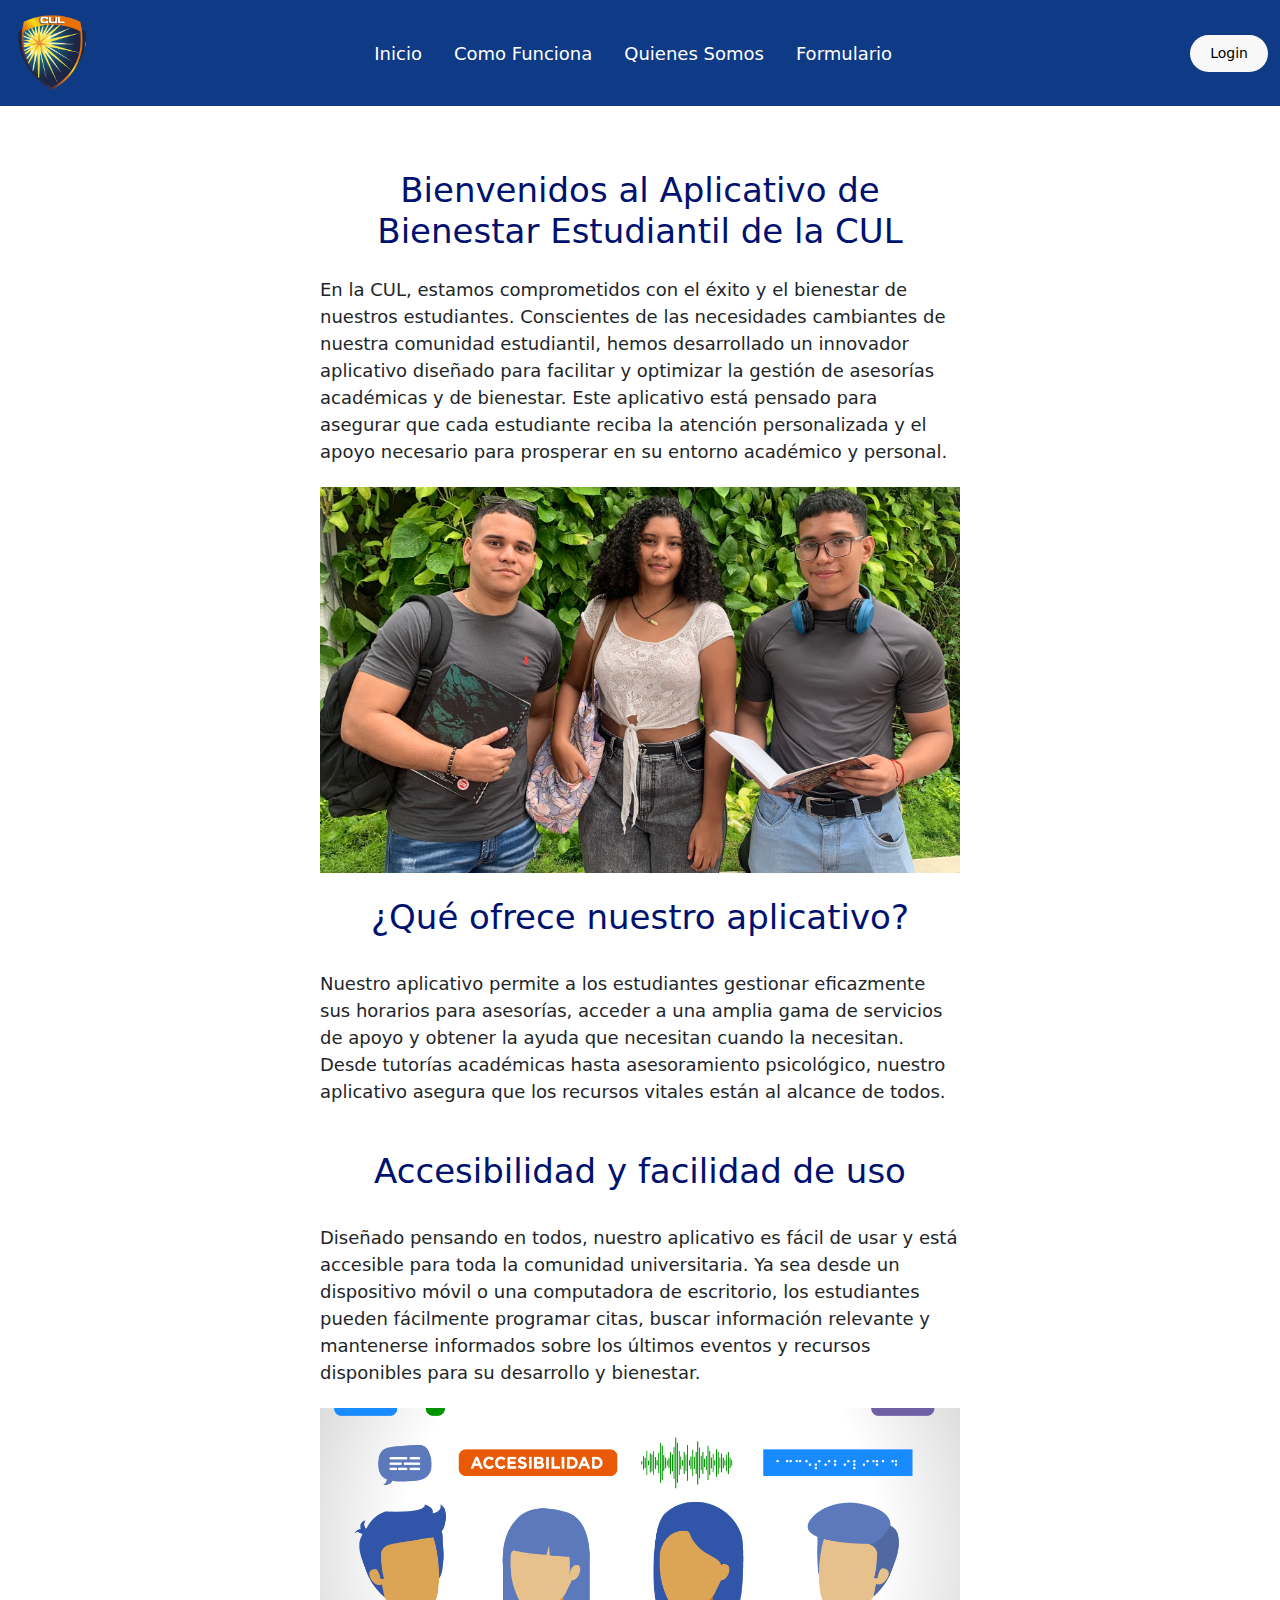
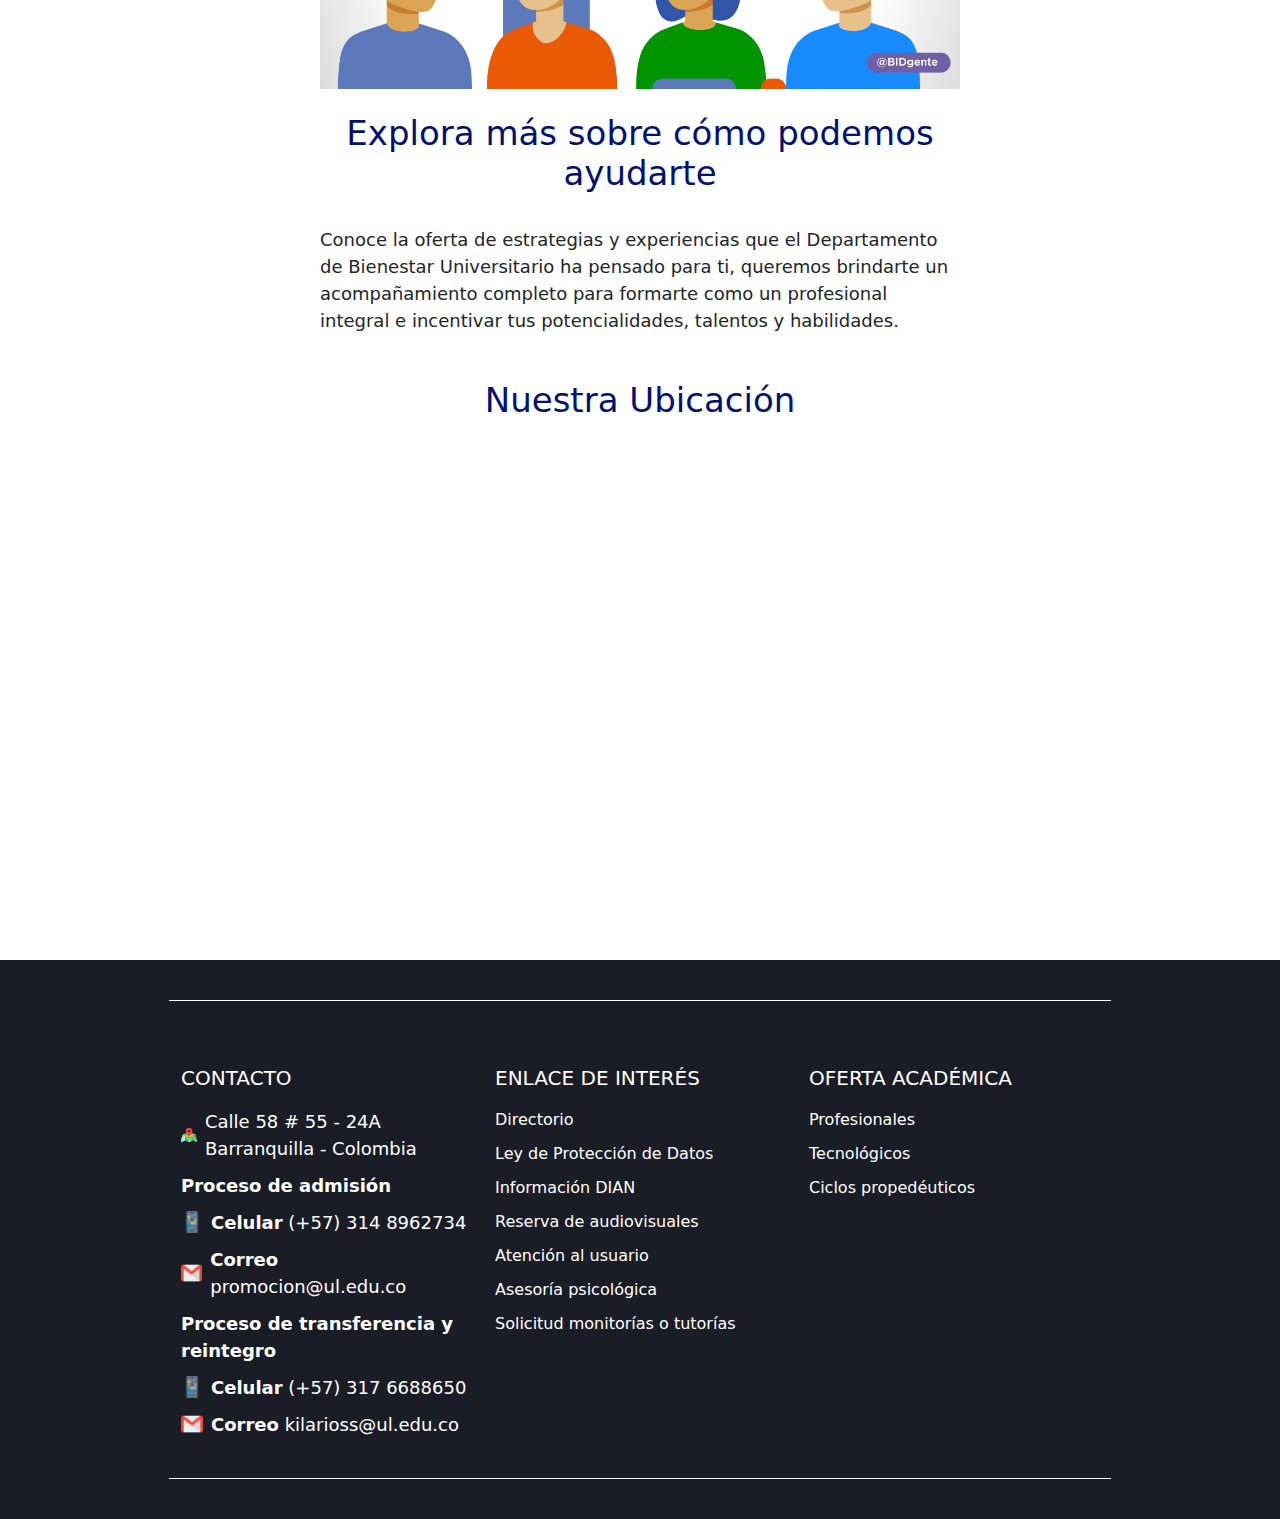
==== index.html @ 9e500024 "xd" ====
<!DOCTYPE html>
<html lang="en">
<head>
    <meta charset="UTF-8">
    <meta name="viewport" content="width=device-width, initial-scale=1.0">
    <link href="https://cdn.jsdelivr.net/npm/bootstrap@5.3.3/dist/css/bootstrap.min.css" rel="stylesheet" integrity="sha384-QWTKZyjpPEjISv5WaRU9OFeRpok6YctnYmDr5pNlyT2bRjXh0JMhjY6hW+ALEwIH" crossorigin="anonymous">
    <link rel="stylesheet" href="style_index.css">
    <title>Inicio</title>
</head>
<body>
    
  <!-- NAV BAR -->
    <nav class="navbar navbar-expand-lg">
        <div class="container-fluid">
          <a class="navbar-brand me-auto" href="index.html"><img src="/imgs/logo-bg-remover.png" class="img-logo" alt="Cul Logo"></a>
          <div class="offcanvas offcanvas-end" tabindex="-1" id="offcanvasNavbar" aria-labelledby="offcanvasNavbarLabel">
            <div class="offcanvas-header">
              <h5 class="offcanvas-title" id="offcanvasNavbarLabel"><img src="/imgs/logo-bg-remover.png" class="img-logo" alt="Cul Logo"></a></h5>
              <button type="button" class="btn-close" data-bs-dismiss="offcanvas" aria-label="Close"></button>
            </div>
            <div class="offcanvas-body">
              <ul class="navbar-nav justify-content-center flex-grow-1 pe-3">
                <li class="nav-item">
                  <a class="nav-link mx-lg-2" href="index.html">Inicio</a>
                </li>
                <li class="nav-item">
                  <a class="nav-link mx-lg-2" href="/html/funcion.html">Como Funciona</a>
                </li>
                <li class="nav-item">
                  <a class="nav-link mx-lg-2" href="/html/qnSomos.html">Quienes Somos</a>
                </li>
                <li class="nav-item">
                  <a class="nav-link mx-lg-2" href="/html/formulario.html">Formulario</a>
                </li>
              </ul>
            </div>
          </div>
          <a href="#" class="login-button">Login</a>
          <button class="navbar-toggler" type="button" data-bs-toggle="offcanvas" data-bs-target="#offcanvasNavbar" aria-controls="offcanvasNavbar" aria-label="Toggle navigation">
            <span class="navbar-toggler-icon"></span>
          </button>
        </div>
      </nav>
      <!-- NAV BAR FINAL -->

      <!-- SECCION INICIO -->
      <section class="w-50 mx-auto pt-5">
        <h3 class="p-3 text-center aplicativo">
          Bienvenidos al Aplicativo de Bienestar Estudiantil de la CUL
        </h3>
        <p>En la CUL, estamos comprometidos con el éxito y el bienestar de nuestros estudiantes. Conscientes de las necesidades cambiantes de nuestra comunidad estudiantil, hemos desarrollado un innovador aplicativo diseñado para facilitar y optimizar la gestión de asesorías académicas y de bienestar. Este aplicativo está pensado para asegurar que cada estudiante reciba la atención personalizada y el apoyo necesario para prosperar en su entorno académico y personal.</p>

        <img src="/imgs/img_3542-11.jpg" class="imgs">

        <h3 class="p-4 text-center aplicativo">
          ¿Qué ofrece nuestro aplicativo?
        </h3>
        <p>Nuestro aplicativo permite a los estudiantes gestionar eficazmente sus horarios para asesorías, acceder a una amplia gama de servicios de apoyo y obtener la ayuda que necesitan cuando la necesitan. Desde tutorías académicas hasta asesoramiento psicológico, nuestro aplicativo asegura que los recursos vitales están al alcance de todos.</p>

        <h3 class="p-4 text-center aplicativo">
          Accesibilidad y facilidad de uso
        </h3>
        <p>Diseñado pensando en todos, nuestro aplicativo es fácil de usar y está accesible para toda la comunidad universitaria. Ya sea desde un dispositivo móvil o una computadora de escritorio, los estudiantes pueden fácilmente programar citas, buscar información relevante y mantenerse informados sobre los últimos eventos y recursos disponibles para su desarrollo y bienestar.</p>

        <img src="/imgs/accesibilidad.webp" class="imgs">

        <h3 class="p-4 text-center aplicativo">
          Explora más sobre cómo podemos ayudarte
        </h3>
        <p>Conoce la oferta de estrategias y experiencias que el Departamento de Bienestar Universitario ha pensado para ti, queremos brindarte un acompañamiento completo para formarte como un profesional integral e incentivar tus potencialidades, talentos y habilidades.</p>

      </section>

      <h3 class="p-4 text-center aplicativo">
        Nuestra Ubicación
      </h3>
      <iframe src="https://www.google.com/maps/embed?pb=!1m18!1m12!1m3!1d7833.14239835901!2d-74.79344554738455!3d10.995703348347728!2m3!1f0!2f0!3f0!3m2!1i1024!2i768!4f13.1!3m3!1m2!1s0x8ef42d79e57e00e7%3A0x3b195f6bb10f7ede!2sCORPORACI%C3%93N%20UNIVERSITARIA%20LATINOAMERICANA%20-%20CUL!5e0!3m2!1ses-419!2sco!4v1715927860701!5m2!1ses-419!2sco" width="100%" height="500" style="border:0;" allowfullscreen="" loading="lazy" referrerpolicy="no-referrer-when-downgrade"></iframe>
      <!-- SECCION INICIO FINAL -->

      <footer class="container-fluid">
        <div class="barra w-75 mx-auto"></div>

        <div class="contenidos d-flex w-75 mx-auto">

          <div class="contacto container">
            <h5>CONTACTO</h5>

            <div class="iconos">
              <img src="/imgs/mapa.png" class="icono" alt="icono mapa">
              <p class="p-iconos">Calle 58 # 55 - 24A  Barranquilla - Colombia</p>
            </div>

            <p class="p-iconos bold">Proceso de admisión</p>
            <div class="iconos">
              <img src="/imgs/smartphone_186239.png" class="icono" alt="icono mapa">
              <p class="p-iconos"><span class="bold">Celular</span> (+57) 314 8962734</p>
            </div>

            <div class="iconos">
              <img src="/imgs/gmail.png" class="icono" alt="icono mapa">
              <p class="p-iconos"><span class="bold">Correo</span> promocion@ul.edu.co</p>
            </div>

            <p class="p-iconos bold">Proceso de transferencia y reintegro</p>
            <div class="iconos">
              <img src="/imgs/smartphone_186239.png" class="icono" alt="icono mapa">
              <p class="p-iconos"><span class="bold">Celular</span> (+57) 317 6688650</p>
            </div>
            <div class="iconos">
              <img src="/imgs/gmail.png" class="icono" alt="icono mapa">
              <p class="p-iconos"><span class="bold">Correo</span> kilarioss@ul.edu.co</p>
            </div>
          </div>

          <div class="enlaces container">
            <h5>ENLACE DE INTERÉS</h5>

            <a href="#" class="enlace">Directorio</a>
            <a href="#" class="enlace">Ley de Protección de Datos</a>
            <a href="#" class="enlace">Información DIAN</a>
            <a href="#" class="enlace">Reserva de audiovisuales</a>
            <a href="#" class="enlace">Atención al usuario</a>
            <a href="#" class="enlace">Asesoría psicológica</a>
            <a href="#" class="enlace">Solicitud monitorías o tutorías</a>
          </div>

          <div class="oferta container">
            <h5>OFERTA ACADÉMICA</h5>

            <a href="#" class="enlace">Profesionales</a>
            <a href="#" class="enlace">Tecnológicos</a>
            <a href="#" class="enlace">Ciclos propedéuticos</a>
          </div>

        </div>

        <div class="barra w-75 mx-auto"></div>
      </footer>

    <script src="https://cdn.jsdelivr.net/npm/bootstrap@5.3.3/dist/js/bootstrap.bundle.min.js" integrity="sha384-YvpcrYf0tY3lHB60NNkmXc5s9fDVZLESaAA55NDzOxhy9GkcIdslK1eN7N6jIeHz" crossorigin="anonymous"></script>
</body>
</html>
---- style_index.css ----
/* NAV BAR */
.navbar{
    background-color: #0f3a85;
}

.offcanvas{
    background-color: #0f3a85;
}

.img-logo{
    height: 80px;
}

.login-button{
    background-color: rgb(248, 248, 248);
    color: black;
    font-size: 14px;
    padding: 8px 20px;
    border-radius: 50px;
    text-decoration: none;
    transition: 0.3s background-color;
}

.login-button:hover{
    background-color: #adcdf1;
}

.nav-link{
    color: white;
    font-size: 18px;
    font-weight: 500;
    position: relative;
}

.navbar-toggler{
    border: none;
    font-size: 1.25rem;
    margin-left: 8px;
    padding: 4px 10px;
    background-color: rgba(255, 255, 255, 0.623);
}

.btn-close{
    background-color: white;
}

.navbar-toggler:focus, .btn-close:focus{
    box-shadow: none;
    outline: none;
    background-color: white;
}

@media (min-width: 991px){
    .nav-link::before{
        content: "";
        position: absolute;
        bottom: 0;
        left: 50%;
        transform: translateX(-50%);
        width: 0;
        height: 2px;
        background-color: whitesmoke;
        visibility: hidden;
        transition: 0.3s ease-in-out;
    }

    .nav-link:hover::before{
        width: 100%;
        visibility: visible;
    }
}
/* NAV BAR FINAL*/

.aplicativo{
    font-size: 34px;
    color: #00116f;
}

p{
    font-size: 18px;
    margin-bottom: 22px;
}

.imgs{
    width: 100%;
}

footer{
    background-color: #1b1d26;
    height: 100%;
    display: flex;
    flex-direction: column;
    justify-content: space-evenly;
}

.barra{
    height: 1px;
    background-color: white;
    margin: 40px 15px;
}

h5{
    padding-top: 25px;
    color: white;
}

.contacto, .enlaces, .oferta{
    display: flex;
    flex-direction: column;
    gap: 10px;
}

.iconos{
    display: flex;
    align-items: center;
    gap: 8px;
}

.p-iconos{
    color: white;
    padding: 0;
    margin: 0;
}

.icono{
    width: 22px;
}

.bold{
    font-weight: bold;
}

.enlace{
    color: white;
    text-decoration: none;
}

.enlace:hover{
    color: rgb(219, 192, 36);
}

@media (width < 1210px) {
    .contenidos, .barra{
        width: 90% !important;
    }

    .w-50{
        width: 75% !important;
    }
}

@media (width < 935px) {
    .contenidos{
        flex-direction: column !important;
    }
}
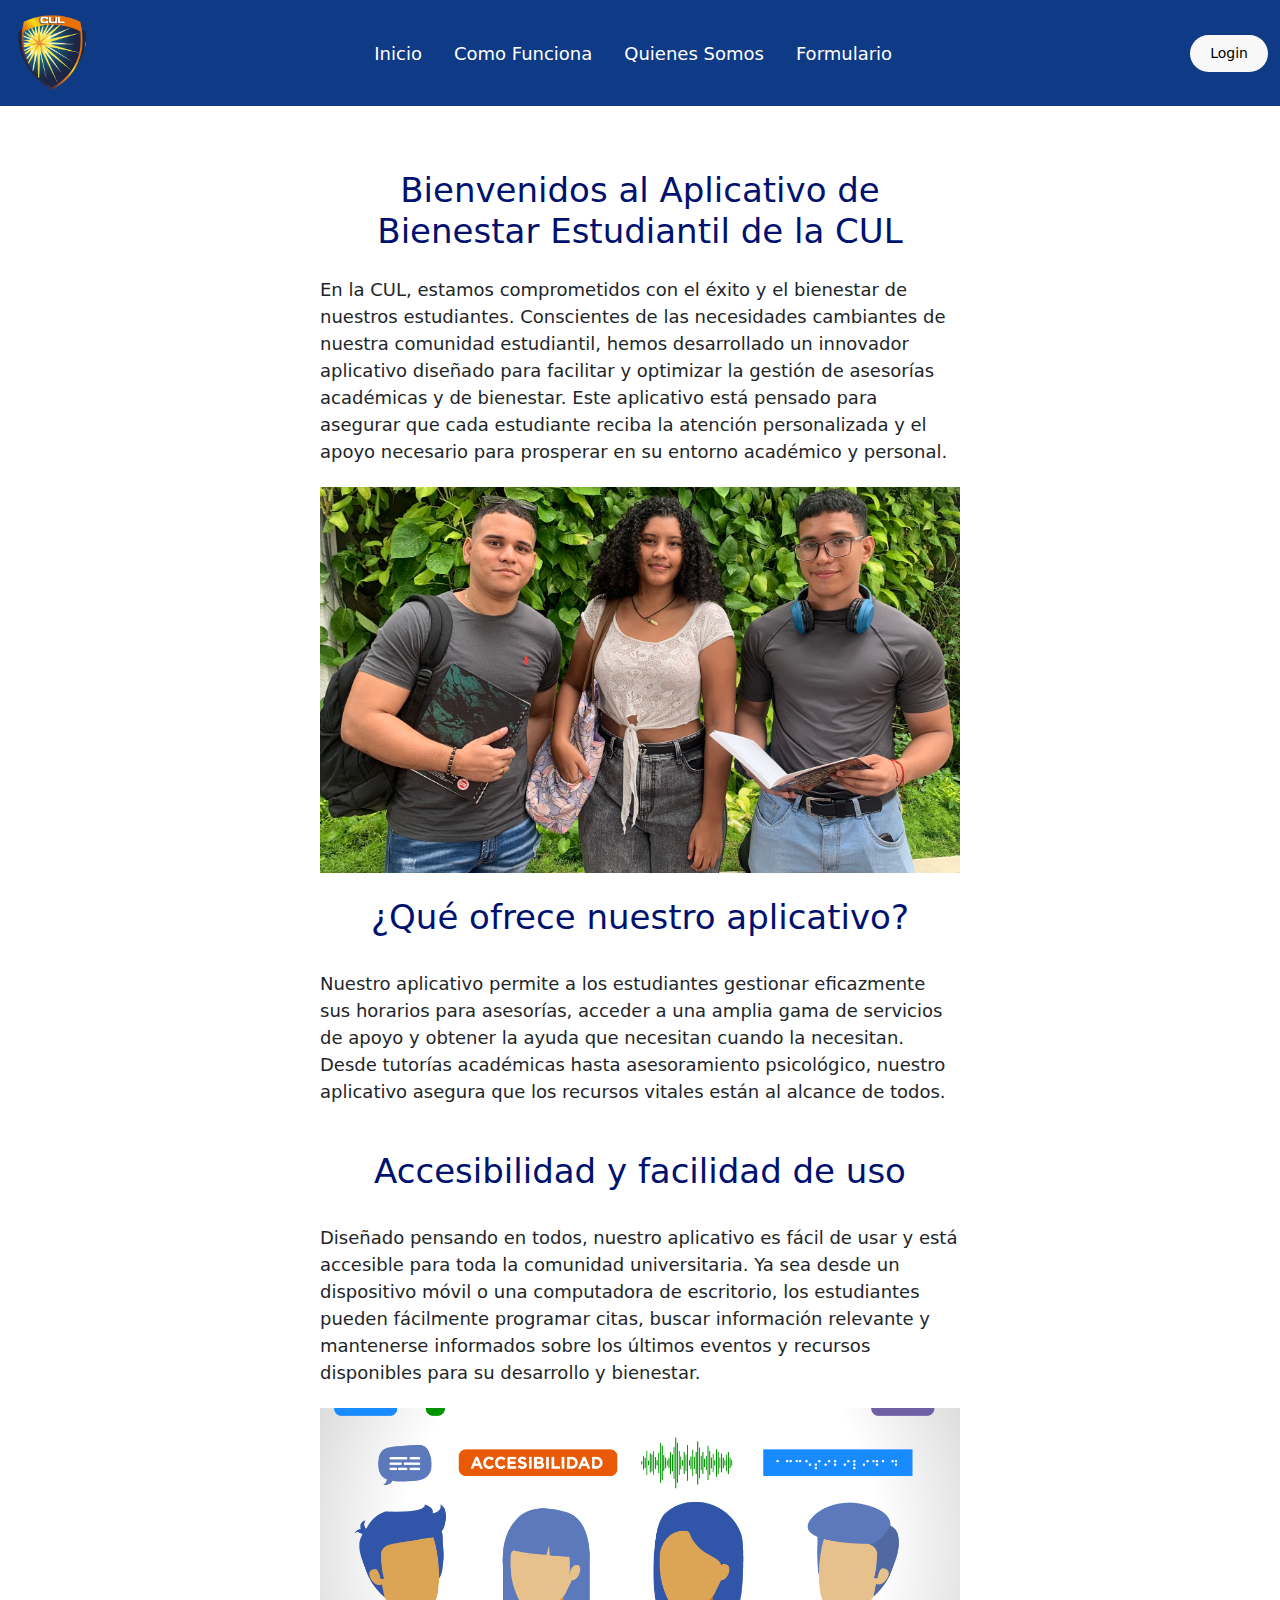
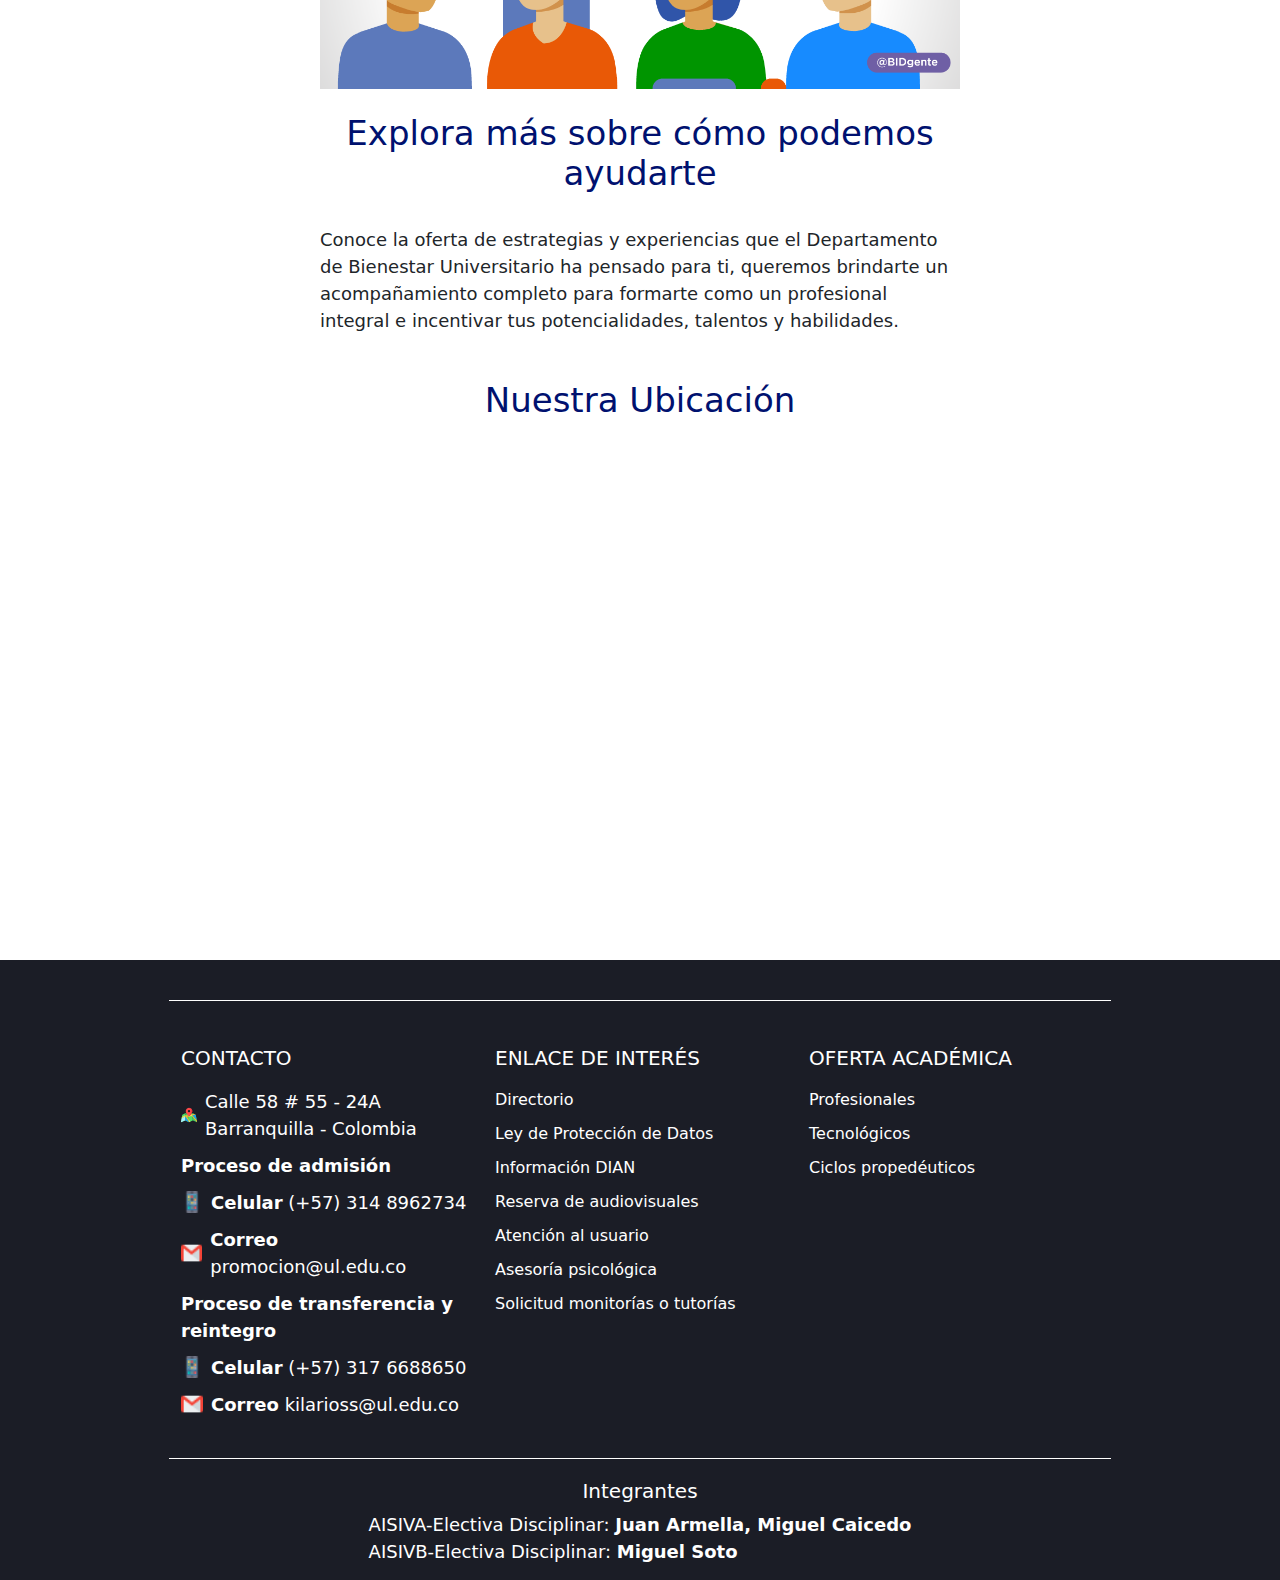
==== commit f09095b0: "Actualizacion definitiva 4" ====
--- a/index.html
+++ b/index.html
@@ -12,10 +12,10 @@
   <!-- NAV BAR -->
     <nav class="navbar navbar-expand-lg">
         <div class="container-fluid">
-          <a class="navbar-brand me-auto" href="index.html"><img src="/imgs/logo-bg-remover.png" class="img-logo" alt="Cul Logo"></a>
+          <a class="navbar-brand me-auto" href="index.html"><img src="./img/logo_bg_remover.png" class="img-logo" alt="Cul Logo"></a>
           <div class="offcanvas offcanvas-end" tabindex="-1" id="offcanvasNavbar" aria-labelledby="offcanvasNavbarLabel">
             <div class="offcanvas-header">
-              <h5 class="offcanvas-title" id="offcanvasNavbarLabel"><img src="/imgs/logo-bg-remover.png" class="img-logo" alt="Cul Logo"></a></h5>
+              <h5 class="offcanvas-title" id="offcanvasNavbarLabel"><img src="./img/logo_bg_remover.png" class="img-logo" alt="Cul Logo"></a></h5>
               <button type="button" class="btn-close" data-bs-dismiss="offcanvas" aria-label="Close"></button>
             </div>
             <div class="offcanvas-body">
@@ -24,13 +24,13 @@
                   <a class="nav-link mx-lg-2" href="index.html">Inicio</a>
                 </li>
                 <li class="nav-item">
-                  <a class="nav-link mx-lg-2" href="/html/funcion.html">Como Funciona</a>
+                  <a class="nav-link mx-lg-2" href="./html/funcion.html">Como Funciona</a>
                 </li>
                 <li class="nav-item">
-                  <a class="nav-link mx-lg-2" href="/html/qnSomos.html">Quienes Somos</a>
+                  <a class="nav-link mx-lg-2" href="./html/qnSomos.html">Quienes Somos</a>
                 </li>
                 <li class="nav-item">
-                  <a class="nav-link mx-lg-2" href="/html/formulario.html">Formulario</a>
+                  <a class="nav-link mx-lg-2" href="./html/formulario.html">Formulario</a>
                 </li>
               </ul>
             </div>
@@ -50,7 +50,7 @@
         </h3>
         <p>En la CUL, estamos comprometidos con el éxito y el bienestar de nuestros estudiantes. Conscientes de las necesidades cambiantes de nuestra comunidad estudiantil, hemos desarrollado un innovador aplicativo diseñado para facilitar y optimizar la gestión de asesorías académicas y de bienestar. Este aplicativo está pensado para asegurar que cada estudiante reciba la atención personalizada y el apoyo necesario para prosperar en su entorno académico y personal.</p>
 
-        <img src="/imgs/img_3542-11.jpg" class="imgs">
+        <img src="./img/img_3542_11.jpg" class="imgs">
 
         <h3 class="p-4 text-center aplicativo">
           ¿Qué ofrece nuestro aplicativo?
@@ -62,7 +62,7 @@
         </h3>
         <p>Diseñado pensando en todos, nuestro aplicativo es fácil de usar y está accesible para toda la comunidad universitaria. Ya sea desde un dispositivo móvil o una computadora de escritorio, los estudiantes pueden fácilmente programar citas, buscar información relevante y mantenerse informados sobre los últimos eventos y recursos disponibles para su desarrollo y bienestar.</p>
 
-        <img src="/imgs/accesibilidad.webp" class="imgs">
+        <img src="./img/accesibilidad.webp" class="imgs">
 
         <h3 class="p-4 text-center aplicativo">
           Explora más sobre cómo podemos ayudarte
@@ -86,28 +86,28 @@
             <h5>CONTACTO</h5>
 
             <div class="iconos">
-              <img src="/imgs/mapa.png" class="icono" alt="icono mapa">
+              <img src="./img/mapa.png" class="icono" alt="icono mapa">
               <p class="p-iconos">Calle 58 # 55 - 24A  Barranquilla - Colombia</p>
             </div>
 
             <p class="p-iconos bold">Proceso de admisión</p>
             <div class="iconos">
-              <img src="/imgs/smartphone_186239.png" class="icono" alt="icono mapa">
+              <img src="./img/smartphone_186239.png" class="icono" alt="icono mapa">
               <p class="p-iconos"><span class="bold">Celular</span> (+57) 314 8962734</p>
             </div>
 
             <div class="iconos">
-              <img src="/imgs/gmail.png" class="icono" alt="icono mapa">
+              <img src="./img/gmail.png" class="icono" alt="icono mapa">
               <p class="p-iconos"><span class="bold">Correo</span> promocion@ul.edu.co</p>
             </div>
 
             <p class="p-iconos bold">Proceso de transferencia y reintegro</p>
             <div class="iconos">
-              <img src="/imgs/smartphone_186239.png" class="icono" alt="icono mapa">
+              <img src="./img/smartphone_186239.png" class="icono" alt="icono mapa">
               <p class="p-iconos"><span class="bold">Celular</span> (+57) 317 6688650</p>
             </div>
             <div class="iconos">
-              <img src="/imgs/gmail.png" class="icono" alt="icono mapa">
+              <img src="./img/gmail.png" class="icono" alt="icono mapa">
               <p class="p-iconos"><span class="bold">Correo</span> kilarioss@ul.edu.co</p>
             </div>
           </div>
@@ -135,6 +135,12 @@
         </div>
 
         <div class="barra w-75 mx-auto"></div>
+
+        <div class="integrantes">
+          <h5 class="integrantes-titulo">Integrantes</h5>
+          <p class="p-iconos">AISIVA-Electiva Disciplinar: <span class="bold">Juan Armella, Miguel Caicedo</span></p>
+          <p class="p-iconos">AISIVB-Electiva Disciplinar: <span class="bold">Miguel Soto</span></p>
+        </div>
       </footer>
 
     <script src="https://cdn.jsdelivr.net/npm/bootstrap@5.3.3/dist/js/bootstrap.bundle.min.js" integrity="sha384-YvpcrYf0tY3lHB60NNkmXc5s9fDVZLESaAA55NDzOxhy9GkcIdslK1eN7N6jIeHz" crossorigin="anonymous"></script>
--- a/style_index.css
+++ b/style_index.css
@@ -96,7 +96,7 @@
 .barra{
     height: 1px;
     background-color: white;
-    margin: 40px 15px;
+    margin: 40px 15px 20px 15px;
 }
 
 h5{
@@ -139,6 +139,16 @@
     color: rgb(219, 192, 36);
 }
 
+.integrantes-titulo{
+    text-align: center;
+    padding-top: 0;
+}
+
+.integrantes{
+    margin: 0 auto;
+    padding: 0 0 15px 0;
+}
+
 @media (width < 1210px) {
     .contenidos, .barra{
         width: 90% !important;
